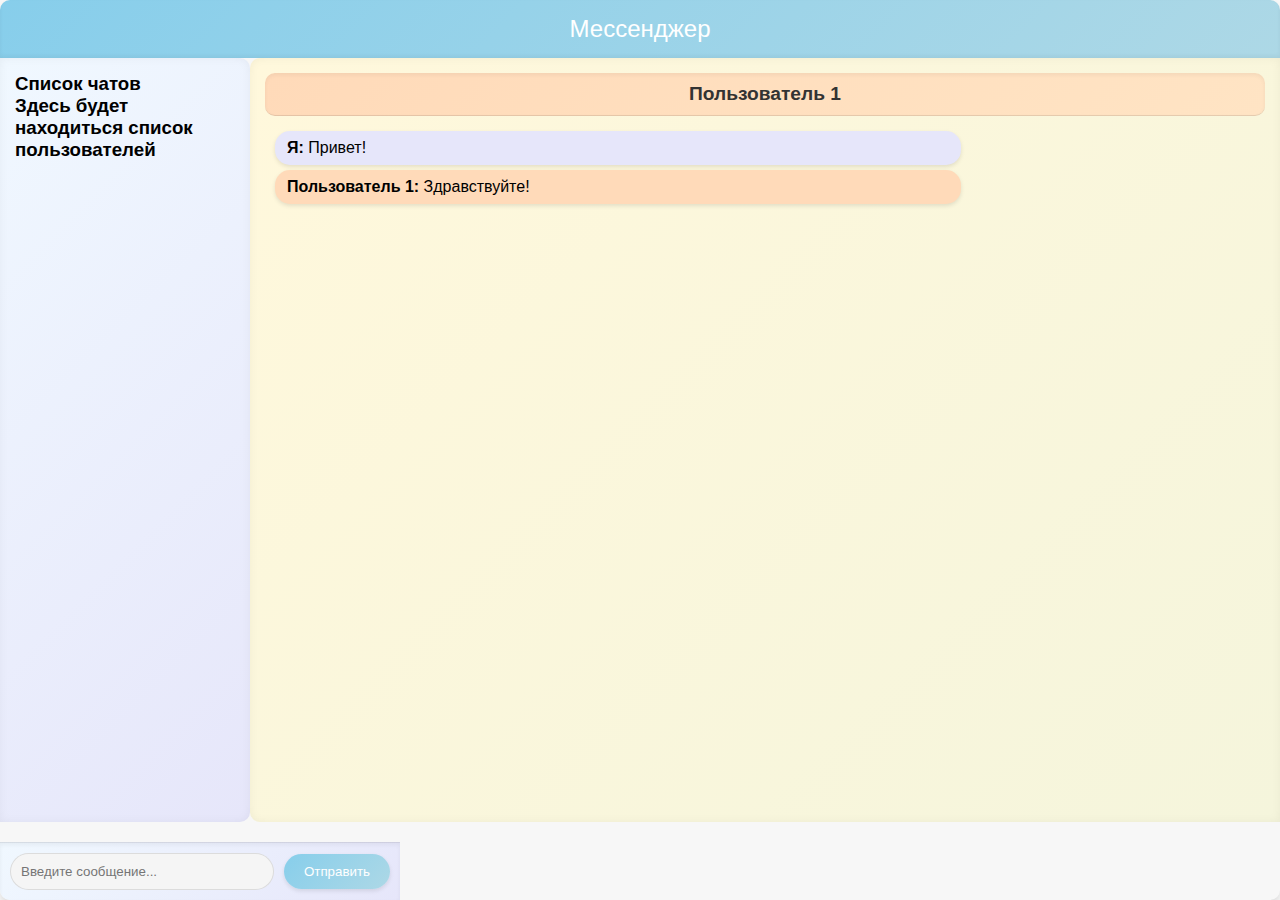
==== index.html @ b0e394ca "Add files via upload" ====
<!DOCTYPE html>
<html lang="ru">
<head>
    <meta charset="UTF-8">
    <meta name="viewport" content="width=device-width, initial-scale=1.0">
    <title>Мессенджер</title>
    <link rel="stylesheet" href="style.css">
</head>
<body>
    <section class="messenger-container">
        <!-- Шапка мессенджера -->
        <header>Мессенджер</header>

        <main>
            <!-- Секция списка чатов -->
            <section class="chat-list-section">
                <h3>Список чатов</h3>
                <h3>Здесь будет находиться список пользователей</h3>
            </section>

            <!-- Секция области чата -->
            <section class="chat-section">
                <!-- Заголовок чата -->
                <section class="chat-header-section">
                    <h3>Пользователь 1</h3>
                </section>

                <!-- Сообщения чата -->
                <section class="messages-section">
                    <p><strong>Я:</strong> Привет!</p>
                    <p><strong>Пользователь 1:</strong> Здравствуйте!</p>
                </section>
            </section>
        </main>

        <!-- Нижняя панель (ввод сообщения) -->
        <footer>
            <input type="text" placeholder="Введите сообщение...">
            <button>Отправить</button>
        </footer>
    </section>
</body>
</html>
---- style.css ----
* {
    margin: 0;
    padding: 0;
    box-sizing: border-box;
    a, a:hover, a:visited {
        color: inherit;
        text-decoration: none;
      }
}

body, html {
    height: 100%;
    font-family: 'Roboto', Arial, sans-serif; /* Более современный шрифт */
    background-color: #f7f7f7; /* Мягкий фоновый цвет */
}

.messenger-container {
    display: flex;
    flex-direction: column;
    height: 100%;
    border-radius: 10px; /* Закругляем контейнер */
    overflow: hidden; /* Убираем скроллбары при необходимости */
    box-shadow: 0 4px 6px rgba(0, 0, 0, 0.1); /* Добавляем мягкую тень */
}

header {
    background: linear-gradient(135deg, #87CEEB, #ADD8E6); /* Мягкий градиент с голубыми оттенками */
    color: white;
    padding: 15px 20px;
    text-align: center;
    font-size: 1.5rem;
    border-bottom-left-radius: 0; /* Сохраняем закругление */
    border-bottom-right-radius: 0;
    box-shadow: inset 0 -2px 4px rgba(0, 0, 0, 0.05); /* Добавляем внутреннюю тень */
}

main {
    display: flex;
    flex-grow: 1;
    overflow: hidden;
}

/* Стили для секции списка чатов */
.chat-list-section {
    width: 250px;
    background: linear-gradient(135deg, #F0F8FF, #E6E6FA); /* Пастельные оттенки голубого */
    padding: 15px;
    overflow-y: auto;
    border-right: none; /* Убираем жесткую границу */
    box-shadow: inset 0 0 10px rgba(0, 0, 0, 0.05); /* Добавляем мягкую внутреннюю тень */
    border-top-right-radius: 10px; /* Закругляем правый верхний угол */
    border-bottom-right-radius: 10px; /* Закругляем правый нижний угол */
}

/* Стили для секции области чата */
.chat-section {
    flex-grow: 1;
    display: flex;
    flex-direction: column;
    background: linear-gradient(135deg, #FFF8DC, #F5F5DC); /* Пастельные оттенки кремового */
    padding: 15px;
    overflow-y: auto;
    border-top-left-radius: 10px; /* Закругляем левый верхний угол */
    border-bottom-left-radius: 10px; /* Закругляем левый нижний угол */
    box-shadow: inset 0 0 10px rgba(0, 0, 0, 0.05); /* Добавляем мягкую внутреннюю тень */
}

/* Стили для заголовка чата */
.chat-header-section {
    background: linear-gradient(135deg, #FFDAB9, #FFE4C4); /* Пастельные оттенки персикового */
    padding: 10px;
    border-bottom: 1px solid rgba(0, 0, 0, 0.1); /* Мягкая граница */
    text-align: center;
    border-radius: 10px; /* Закругляем углы */
    box-shadow: inset 0 2px 4px rgba(0, 0, 0, 0.05); /* Добавляем мягкую внутреннюю тень */
}

.chat-header-section h3 {
    margin: 0;
    font-size: 1.2rem;
    color: #333; /* Темно-серый цвет для текста */
}

/* Стили для секции сообщений чата */
.messages-section {
    flex-grow: 1;
    padding: 10px;
    overflow-y: auto;
    border-radius: 10px; /* Закругляем углы */
}

/* Сообщения чата */
.messages-section p {
    margin: 5px 0;
    padding: 8px 12px;
    border-radius: 15px; /* Очень закругленные углы */
    max-width: 70%; /* Ограничиваем ширину сообщений */
    word-wrap: break-word; /* Перенос слов */
    box-shadow: 0 2px 4px rgba(0, 0, 0, 0.1); /* Мягкая тень */
}

.messages-section p strong {
    font-weight: bold;
}

.messages-section p:nth-child(odd) {
    background: #E6E6FA; /* Пастельный фиолетовый для одного пользователя */
    align-self: flex-start; /* Выравнивание слева */
}

.messages-section p:nth-child(even) {
    background: #FFDAB9; /* Пастельный персиковый для другого пользователя */
    align-self: flex-end; /* Выравнивание справа */
}

footer {
    background: linear-gradient(135deg, #F0F8FF, #E6E6FA); /* Мягкий градиент с голубыми оттенками */
    padding: 10px;
    display: flex;
    align-items: center;
    border-top: 1px solid rgba(0, 0, 0, 0.1); /* Мягкая граница */
    box-shadow: inset 0 2px 4px rgba(0, 0, 0, 0.05); /* Добавляем мягкую внутреннюю тень */
}

footer input[type="text"] {
    flex-grow: 1;
    padding: 10px;
    margin-right: 10px;
    border: 1px solid rgba(0, 0, 0, 0.1);
    border-radius: 20px; /* Очень закругленные углы */
    background: #F5F5F5; /* Легкий серый фон */
    transition: all 0.3s ease; /* Анимация при наведении */
}

footer input[type="text"]:focus {
    outline: none;
    border-color: #ADD8E6; /* Голубой цвет при фокусе */
    box-shadow: 0 0 5px rgba(173, 216, 230, 0.5); /* Мягкая тень при фокусе */
}

footer button {
    padding: 10px 20px;
    border: none;
    background: linear-gradient(135deg, #87CEEB, #ADD8E6); /* Мягкий градиент голубого */
    color: white;
    border-radius: 20px; /* Очень закругленные углы */
    cursor: pointer;
    transition: all 0.3s ease; /* Анимация при наведении */
    box-shadow: 0 2px 4px rgba(0, 0, 0, 0.1); /* Мягкая тень */
}

footer button:hover {
    background: linear-gradient(135deg, #6495ED, #87CEEB); /* Более насыщенный градиент при наведении */
    box-shadow: 0 4px 6px rgba(0, 0, 0, 0.1); /* Немного больше тени */
}
/* Стили для профиля пользователя */
.profile-container {
    display: flex;
    flex-direction: column;
    align-items: center;
    padding: 20px;
    background-color: #f7f7f7;
    min-height: 100vh;
}

header h1 {
    font-size: 2rem;
    color: #333;
    text-align: center;
    margin-bottom: 20px;
}

.user-info-section {
    text-align: center;
    background: #fff;
    padding: 20px;
    border-radius: 10px;
    box-shadow: 0 4px 6px rgba(0, 0, 0, 0.1);
    width: 100%;
    max-width: 400px;
}

.user-avatar {
    width: 100px;
    height: 100px;
    border-radius: 50%;
    object-fit: cover;
    margin-bottom: 15px;
    border: 2px solid #ddd;
}

.additional-info-section {
    margin-top: 20px;
    text-align: center;
    background: #f9f9f9;
    padding: 15px;
    border-radius: 10px;
    box-shadow: 0 2px 4px rgba(0, 0, 0, 0.1);
    width: 100%;
    max-width: 400px;
}

footer {
    margin-top: 20px;
    display: flex;
    justify-content: space-between;
    width: 100%;
    max-width: 400px;
}

footer button {
    padding: 10px 20px;
    border: none;
    border-radius: 20px;
    cursor: pointer;
    transition: all 0.3s ease;
    box-shadow: 0 2px 4px rgba(0, 0, 0, 0.1);
}

.edit-button {
    background: linear-gradient(135deg, #87CEEB, #ADD8E6);
    color: white;
}

.back-button {
    background: #ddd;
    color: #333;
}

footer button:hover {
    box-shadow: 0 4px 6px rgba(0, 0, 0, 0.1);
}
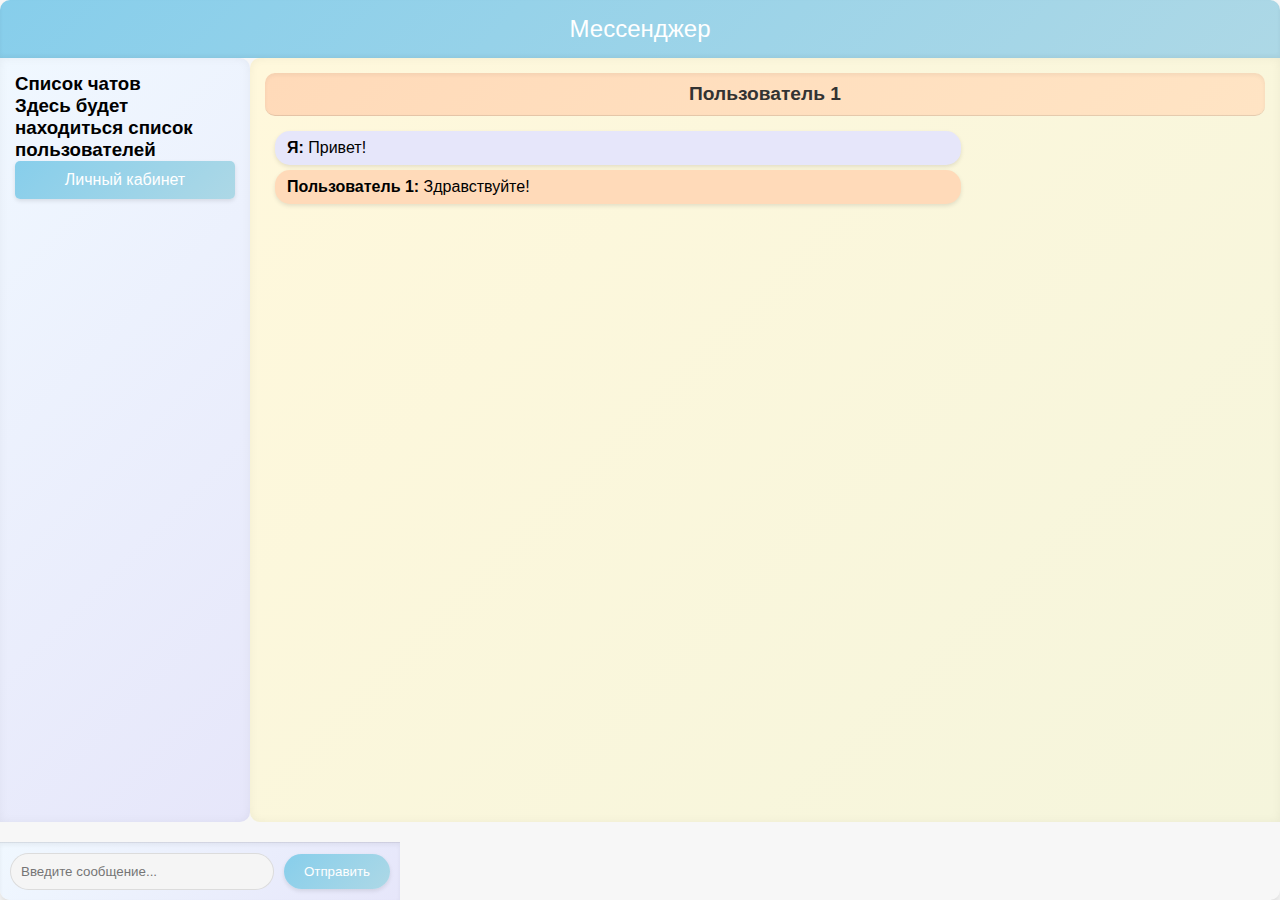
==== commit e52ea099: "Add files via upload" ====
--- a/index.html
+++ b/index.html
@@ -16,6 +16,7 @@
             <section class="chat-list-section">
                 <h3>Список чатов</h3>
                 <h3>Здесь будет находиться список пользователей</h3>
+                <button class="user-profile-button"><a href="user-profile.html">Личный кабинет</a></button>
             </section>
 
             <!-- Секция области чата -->
--- a/style.css
+++ b/style.css
@@ -2,6 +2,7 @@
     margin: 0;
     padding: 0;
     box-sizing: border-box;
+
     a, a:hover, a:visited {
         color: inherit;
         text-decoration: none;
@@ -75,6 +76,11 @@
     box-shadow: inset 0 2px 4px rgba(0, 0, 0, 0.05); /* Добавляем мягкую внутреннюю тень */
 }
 
+.chat-header-section button{
+    position: fixed;
+    bottom: 0;
+}
+
 .chat-header-section h3 {
     margin: 0;
     font-size: 1.2rem;
@@ -113,11 +119,34 @@
     align-self: flex-end; /* Выравнивание справа */
 }
 
+.user-profile-button {
+    width: 100%;
+    padding: 10px;
+    background: linear-gradient(135deg, #87CEEB, #ADD8E6); /* Мягкий градиент голубого */
+    color: white;
+    border: none;
+    border-radius: 5px;
+    font-size: 1rem;
+    cursor: pointer;
+    box-shadow: 0 2px 4px rgba(0, 0, 0, 0.1);
+    transition: all 0.3s ease;
+}
+
 footer {
+    text-align: center;
     background: linear-gradient(135deg, #F0F8FF, #E6E6FA); /* Мягкий градиент с голубыми оттенками */
     padding: 10px;
     display: flex;
     align-items: center;
+    border-top: 1px solid rgba(0, 0, 0, 0.1); /* Мягкая граница */
+    box-shadow: inset 0 2px 4px rgba(0, 0, 0, 0.05); /* Добавляем мягкую внутреннюю тень */
+}
+
+.footer-main{
+    align-items: center;
+    background: linear-gradient(135deg, #F0F8FF, #E6E6FA); /* Мягкий градиент с голубыми оттенками */
+    padding: 10px;
+    display: flex;
     border-top: 1px solid rgba(0, 0, 0, 0.1); /* Мягкая граница */
     box-shadow: inset 0 2px 4px rgba(0, 0, 0, 0.05); /* Добавляем мягкую внутреннюю тень */
 }
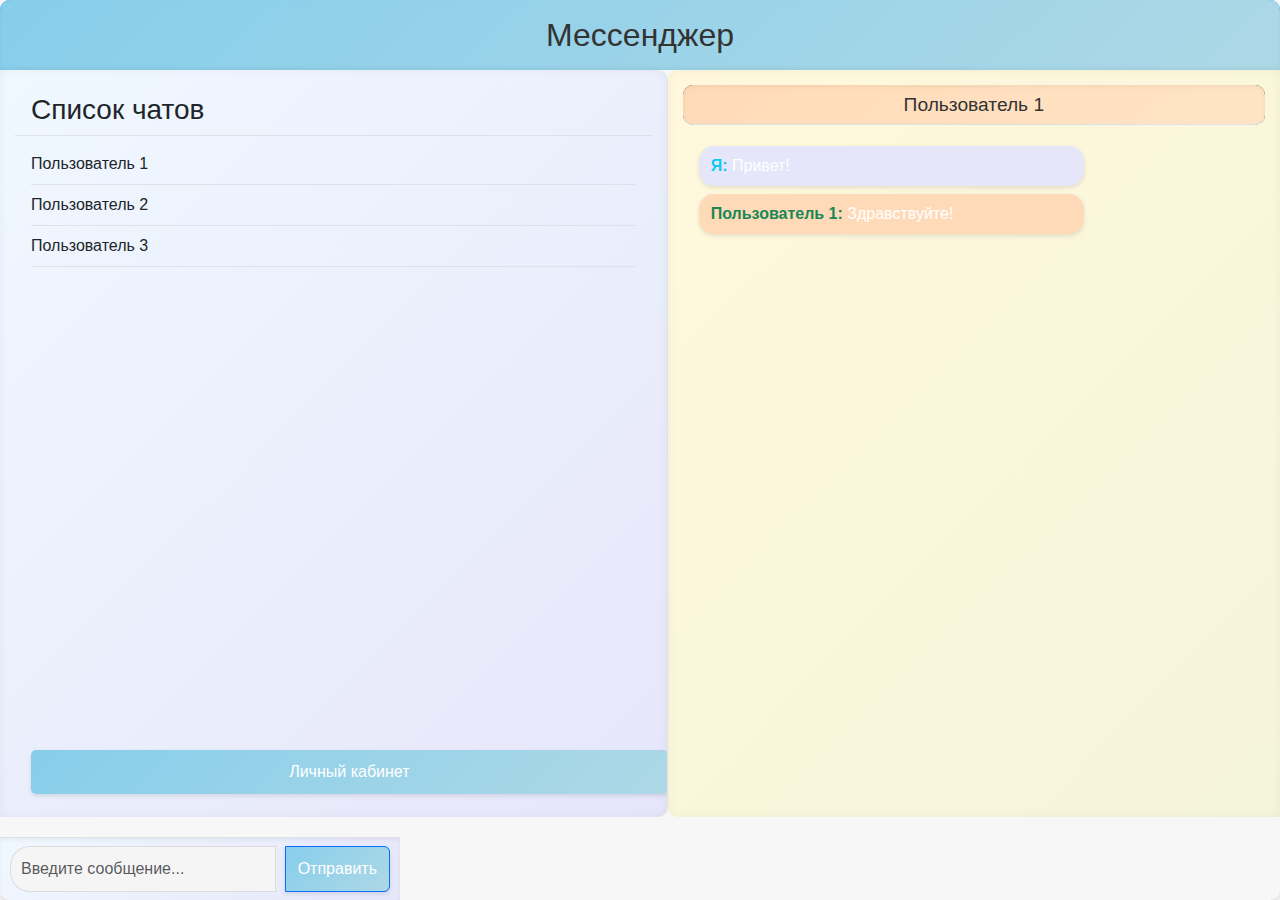
==== commit e8adadd7: "last update" ====
--- a/index.html
+++ b/index.html
@@ -4,41 +4,41 @@
     <meta charset="UTF-8">
     <meta name="viewport" content="width=device-width, initial-scale=1.0">
     <title>Мессенджер</title>
+    <link href="https://cdn.jsdelivr.net/npm/bootstrap@5.3.0/dist/css/bootstrap.min.css" rel="stylesheet">
     <link rel="stylesheet" href="style.css">
 </head>
 <body>
-    <section class="messenger-container">
-        <!-- Шапка мессенджера -->
-        <header>Мессенджер</header>
-
-        <main>
-            <!-- Секция списка чатов -->
-            <section class="chat-list-section">
-                <h3>Список чатов</h3>
-                <h3>Здесь будет находиться список пользователей</h3>
-                <button class="user-profile-button"><a href="user-profile.html">Личный кабинет</a></button>
+    <div class="messenger-container d-flex flex-column h-100">
+        <header class="bg-primary text-white py-3 text-center">
+            <h1 class="mb-0">Мессенджер</h1>
+        </header>
+        <main class="flex-grow-1 d-flex">
+            <section class="chat-list-section bg-light border-end flex-fill d-flex flex-column">
+                <h3 class="px-3 py-2 border-bottom">Список чатов</h3>
+                <ul class="list-unstyled flex-grow-1 overflow-auto px-3">
+                    <li class="py-2 border-bottom">Пользователь 1</li>
+                    <li class="py-2 border-bottom">Пользователь 2</li>
+                    <li class="py-2 border-bottom">Пользователь 3</li>
+                </ul>
+                <button class="user-profile-button btn btn-success w-100 mx-3 my-2">
+                    <a href="user-profile.html" class="text-white text-decoration-none">Личный кабинет</a>
+                </button>
             </section>
-
-            <!-- Секция области чата -->
-            <section class="chat-section">
-                <!-- Заголовок чата -->
-                <section class="chat-header-section">
-                    <h3>Пользователь 1</h3>
+            <section class="chat-section bg-secondary text-white flex-fill d-flex flex-column">
+                <section class="chat-header-section bg-dark px-3 py-2 border-bottom">
+                    <h3 class="mb-0">Пользователь 1</h3>
                 </section>
-
-                <!-- Сообщения чата -->
-                <section class="messages-section">
-                    <p><strong>Я:</strong> Привет!</p>
-                    <p><strong>Пользователь 1:</strong> Здравствуйте!</p>
+                <section class="messages-section flex-grow-1 overflow-auto p-3">
+                    <p class="mb-2"><strong class="text-info">Я:</strong> Привет!</p>
+                    <p class="mb-2"><strong class="text-success">Пользователь 1:</strong> Здравствуйте!</p>
                 </section>
             </section>
         </main>
-
-        <!-- Нижняя панель (ввод сообщения) -->
-        <footer>
-            <input type="text" placeholder="Введите сообщение...">
-            <button>Отправить</button>
+        <footer class="input-group bg-light py-2 border-top">
+            <input type="text" class="form-control" placeholder="Введите сообщение...">
+            <button class="btn btn-primary">Отправить</button>
         </footer>
-    </section>
+    </div>
+    <script src="https://cdn.jsdelivr.net/npm/bootstrap@5.3.0/dist/js/bootstrap.bundle.min.js"></script>
 </body>
 </html>--- a/style.css
+++ b/style.css
@@ -2,37 +2,37 @@
     margin: 0;
     padding: 0;
     box-sizing: border-box;
-
-    a, a:hover, a:visited {
-        color: inherit;
-        text-decoration: none;
-      }
+}
+
+a, a:hover, a:visited {
+    color: inherit;
+    text-decoration: none;
 }
 
 body, html {
     height: 100%;
-    font-family: 'Roboto', Arial, sans-serif; /* Более современный шрифт */
-    background-color: #f7f7f7; /* Мягкий фоновый цвет */
+    font-family: 'Roboto', Arial, sans-serif;
+    background-color: #f7f7f7;
 }
 
 .messenger-container {
     display: flex;
     flex-direction: column;
     height: 100%;
-    border-radius: 10px; /* Закругляем контейнер */
-    overflow: hidden; /* Убираем скроллбары при необходимости */
-    box-shadow: 0 4px 6px rgba(0, 0, 0, 0.1); /* Добавляем мягкую тень */
+    border-radius: 10px;
+    overflow: hidden;
+    box-shadow: 0 4px 6px rgba(0, 0, 0, 0.1);
 }
 
 header {
-    background: linear-gradient(135deg, #87CEEB, #ADD8E6); /* Мягкий градиент с голубыми оттенками */
+    background: linear-gradient(135deg, #87CEEB, #ADD8E6);
     color: white;
     padding: 15px 20px;
     text-align: center;
     font-size: 1.5rem;
-    border-bottom-left-radius: 0; /* Сохраняем закругление */
+    border-bottom-left-radius: 0;
     border-bottom-right-radius: 0;
-    box-shadow: inset 0 -2px 4px rgba(0, 0, 0, 0.05); /* Добавляем внутреннюю тень */
+    box-shadow: inset 0 -2px 4px rgba(0, 0, 0, 0.05);
 }
 
 main {
@@ -43,48 +43,42 @@
 
 /* Стили для секции списка чатов */
 .chat-list-section {
-    width: 250px;
-    background: linear-gradient(135deg, #F0F8FF, #E6E6FA); /* Пастельные оттенки голубого */
+    width: 30%; /* Ширина 30% от экрана */
+    background: linear-gradient(135deg, #F0F8FF, #E6E6FA);
     padding: 15px;
     overflow-y: auto;
-    border-right: none; /* Убираем жесткую границу */
-    box-shadow: inset 0 0 10px rgba(0, 0, 0, 0.05); /* Добавляем мягкую внутреннюю тень */
-    border-top-right-radius: 10px; /* Закругляем правый верхний угол */
-    border-bottom-right-radius: 10px; /* Закругляем правый нижний угол */
+    box-shadow: inset 0 0 10px rgba(0, 0, 0, 0.05);
+    border-top-right-radius: 10px;
+    border-bottom-right-radius: 10px;
 }
 
 /* Стили для секции области чата */
 .chat-section {
-    flex-grow: 1;
+    flex-grow: 1; /* Занимает оставшееся пространство */
     display: flex;
     flex-direction: column;
-    background: linear-gradient(135deg, #FFF8DC, #F5F5DC); /* Пастельные оттенки кремового */
+    background: linear-gradient(135deg, #FFF8DC, #F5F5DC);
     padding: 15px;
     overflow-y: auto;
-    border-top-left-radius: 10px; /* Закругляем левый верхний угол */
-    border-bottom-left-radius: 10px; /* Закругляем левый нижний угол */
-    box-shadow: inset 0 0 10px rgba(0, 0, 0, 0.05); /* Добавляем мягкую внутреннюю тень */
+    border-top-left-radius: 10px;
+    border-bottom-left-radius: 10px;
+    box-shadow: inset 0 0 10px rgba(0, 0, 0, 0.05);
 }
 
 /* Стили для заголовка чата */
 .chat-header-section {
-    background: linear-gradient(135deg, #FFDAB9, #FFE4C4); /* Пастельные оттенки персикового */
-    padding: 10px;
-    border-bottom: 1px solid rgba(0, 0, 0, 0.1); /* Мягкая граница */
-    text-align: center;
-    border-radius: 10px; /* Закругляем углы */
-    box-shadow: inset 0 2px 4px rgba(0, 0, 0, 0.05); /* Добавляем мягкую внутреннюю тень */
-}
-
-.chat-header-section button{
-    position: fixed;
-    bottom: 0;
+    background: linear-gradient(135deg, #FFDAB9, #FFE4C4);
+    padding: 10px;
+    border-bottom: 1px solid rgba(0, 0, 0, 0.1);
+    text-align: center;
+    border-radius: 10px;
+    box-shadow: inset 0 2px 4px rgba(0, 0, 0, 0.05);
 }
 
 .chat-header-section h3 {
     margin: 0;
     font-size: 1.2rem;
-    color: #333; /* Темно-серый цвет для текста */
+    color: #333;
 }
 
 /* Стили для секции сообщений чата */
@@ -92,17 +86,17 @@
     flex-grow: 1;
     padding: 10px;
     overflow-y: auto;
-    border-radius: 10px; /* Закругляем углы */
+    border-radius: 10px;
 }
 
 /* Сообщения чата */
 .messages-section p {
     margin: 5px 0;
     padding: 8px 12px;
-    border-radius: 15px; /* Очень закругленные углы */
-    max-width: 70%; /* Ограничиваем ширину сообщений */
-    word-wrap: break-word; /* Перенос слов */
-    box-shadow: 0 2px 4px rgba(0, 0, 0, 0.1); /* Мягкая тень */
+    border-radius: 15px;
+    max-width: 70%;
+    word-wrap: break-word;
+    box-shadow: 0 2px 4px rgba(0, 0, 0, 0.1);
 }
 
 .messages-section p strong {
@@ -110,19 +104,19 @@
 }
 
 .messages-section p:nth-child(odd) {
-    background: #E6E6FA; /* Пастельный фиолетовый для одного пользователя */
-    align-self: flex-start; /* Выравнивание слева */
+    background: #E6E6FA;
+    align-self: flex-start;
 }
 
 .messages-section p:nth-child(even) {
-    background: #FFDAB9; /* Пастельный персиковый для другого пользователя */
-    align-self: flex-end; /* Выравнивание справа */
+    background: #FFDAB9;
+    align-self: flex-end;
 }
 
 .user-profile-button {
     width: 100%;
     padding: 10px;
-    background: linear-gradient(135deg, #87CEEB, #ADD8E6); /* Мягкий градиент голубого */
+    background: linear-gradient(135deg, #87CEEB, #ADD8E6);
     color: white;
     border: none;
     border-radius: 5px;
@@ -133,22 +127,12 @@
 }
 
 footer {
-    text-align: center;
-    background: linear-gradient(135deg, #F0F8FF, #E6E6FA); /* Мягкий градиент с голубыми оттенками */
+    background: linear-gradient(135deg, #F0F8FF, #E6E6FA);
     padding: 10px;
     display: flex;
     align-items: center;
-    border-top: 1px solid rgba(0, 0, 0, 0.1); /* Мягкая граница */
-    box-shadow: inset 0 2px 4px rgba(0, 0, 0, 0.05); /* Добавляем мягкую внутреннюю тень */
-}
-
-.footer-main{
-    align-items: center;
-    background: linear-gradient(135deg, #F0F8FF, #E6E6FA); /* Мягкий градиент с голубыми оттенками */
-    padding: 10px;
-    display: flex;
-    border-top: 1px solid rgba(0, 0, 0, 0.1); /* Мягкая граница */
-    box-shadow: inset 0 2px 4px rgba(0, 0, 0, 0.05); /* Добавляем мягкую внутреннюю тень */
+    border-top: 1px solid rgba(0, 0, 0, 0.1);
+    box-shadow: inset 0 2px 4px rgba(0, 0, 0, 0.05);
 }
 
 footer input[type="text"] {
@@ -156,32 +140,33 @@
     padding: 10px;
     margin-right: 10px;
     border: 1px solid rgba(0, 0, 0, 0.1);
-    border-radius: 20px; /* Очень закругленные углы */
-    background: #F5F5F5; /* Легкий серый фон */
-    transition: all 0.3s ease; /* Анимация при наведении */
+    border-radius: 20px;
+    background: #F5F5F5;
+    transition: all 0.3s ease;
 }
 
 footer input[type="text"]:focus {
     outline: none;
-    border-color: #ADD8E6; /* Голубой цвет при фокусе */
-    box-shadow: 0 0 5px rgba(173, 216, 230, 0.5); /* Мягкая тень при фокусе */
+    border-color: #ADD8E6;
+    box-shadow: 0 0 5px rgba(173, 216, 230, 0.5);
 }
 
 footer button {
     padding: 10px 20px;
     border: none;
-    background: linear-gradient(135deg, #87CEEB, #ADD8E6); /* Мягкий градиент голубого */
-    color: white;
-    border-radius: 20px; /* Очень закругленные углы */
+    background: linear-gradient(135deg, #87CEEB, #ADD8E6);
+    color: white;
+    border-radius: 20px;
     cursor: pointer;
-    transition: all 0.3s ease; /* Анимация при наведении */
-    box-shadow: 0 2px 4px rgba(0, 0, 0, 0.1); /* Мягкая тень */
+    transition: all 0.3s ease;
+    box-shadow: 0 2px 4px rgba(0, 0, 0, 0.1);
 }
 
 footer button:hover {
-    background: linear-gradient(135deg, #6495ED, #87CEEB); /* Более насыщенный градиент при наведении */
-    box-shadow: 0 4px 6px rgba(0, 0, 0, 0.1); /* Немного больше тени */
-}
+    background: linear-gradient(135deg, #6495ED, #87CEEB);
+    box-shadow: 0 4px 6px rgba(0, 0, 0, 0.1);
+}
+
 /* Стили для профиля пользователя */
 .profile-container {
     display: flex;
